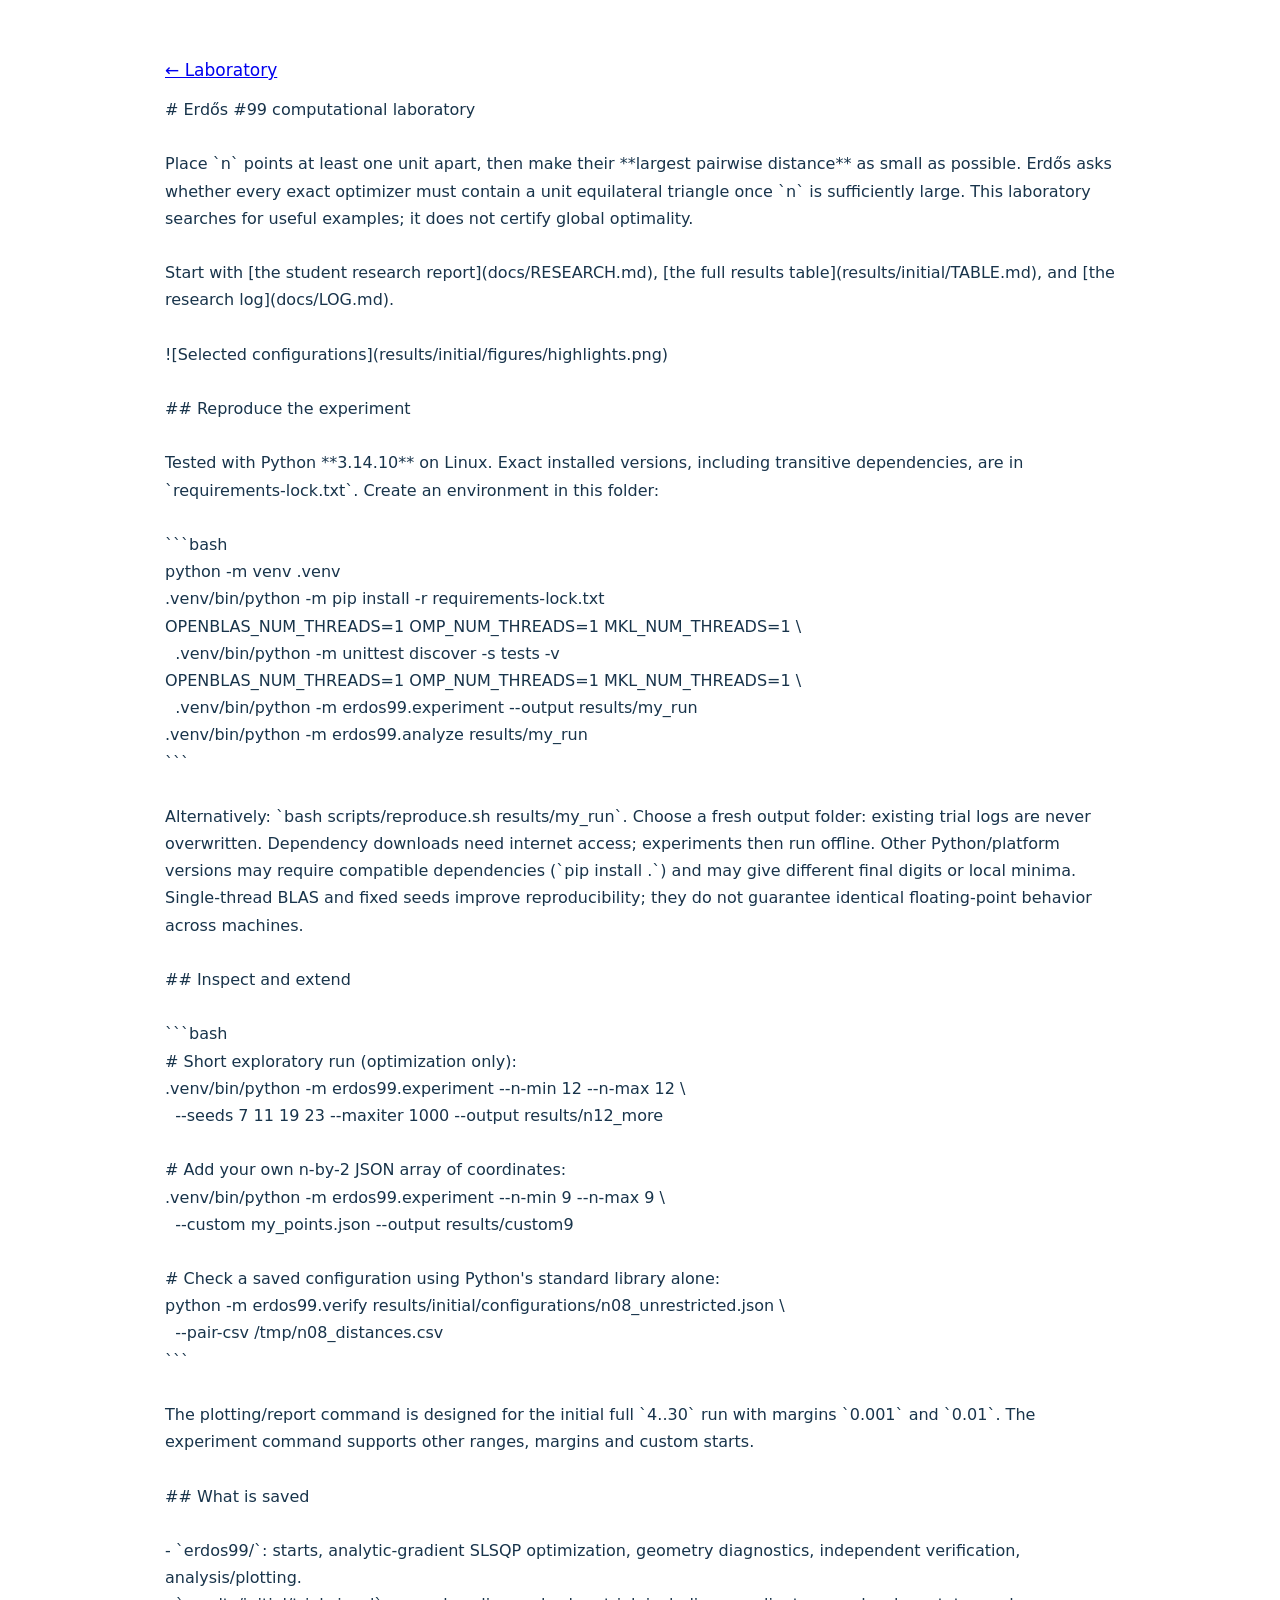
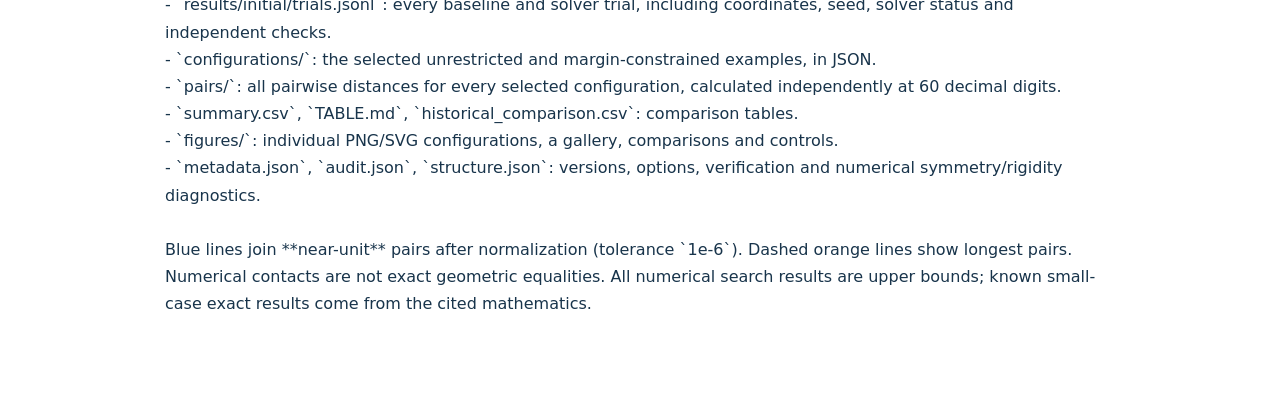
==== desktop/instructions.html @ 60fbb072 "Create Erdos 99 research lab with accessible touch playground and Pages deployment" ====
<!doctype html><meta charset="utf-8"><title>Erdős Lab</title><style>body{max-width:950px;margin:40px auto;padding:20px;font:17px system-ui;color:#18344b}pre{white-space:pre-wrap;font:16px/1.7 system-ui}</style><a href="index.html">← Laboratory</a><pre># Erdős #99 computational laboratory

Place `n` points at least one unit apart, then make their **largest pairwise distance** as small as possible. Erdős asks whether every exact optimizer must contain a unit equilateral triangle once `n` is sufficiently large. This laboratory searches for useful examples; it does not certify global optimality.

Start with [the student research report](docs/RESEARCH.md), [the full results table](results/initial/TABLE.md), and [the research log](docs/LOG.md).

![Selected configurations](results/initial/figures/highlights.png)

## Reproduce the experiment

Tested with Python **3.14.10** on Linux. Exact installed versions, including transitive dependencies, are in `requirements-lock.txt`. Create an environment in this folder:

```bash
python -m venv .venv
.venv/bin/python -m pip install -r requirements-lock.txt
OPENBLAS_NUM_THREADS=1 OMP_NUM_THREADS=1 MKL_NUM_THREADS=1 \
  .venv/bin/python -m unittest discover -s tests -v
OPENBLAS_NUM_THREADS=1 OMP_NUM_THREADS=1 MKL_NUM_THREADS=1 \
  .venv/bin/python -m erdos99.experiment --output results/my_run
.venv/bin/python -m erdos99.analyze results/my_run
```

Alternatively: `bash scripts/reproduce.sh results/my_run`. Choose a fresh output folder: existing trial logs are never overwritten. Dependency downloads need internet access; experiments then run offline. Other Python/platform versions may require compatible dependencies (`pip install .`) and may give different final digits or local minima. Single-thread BLAS and fixed seeds improve reproducibility; they do not guarantee identical floating-point behavior across machines.

## Inspect and extend

```bash
# Short exploratory run (optimization only):
.venv/bin/python -m erdos99.experiment --n-min 12 --n-max 12 \
  --seeds 7 11 19 23 --maxiter 1000 --output results/n12_more

# Add your own n-by-2 JSON array of coordinates:
.venv/bin/python -m erdos99.experiment --n-min 9 --n-max 9 \
  --custom my_points.json --output results/custom9

# Check a saved configuration using Python&#x27;s standard library alone:
python -m erdos99.verify results/initial/configurations/n08_unrestricted.json \
  --pair-csv /tmp/n08_distances.csv
```

The plotting/report command is designed for the initial full `4..30` run with margins `0.001` and `0.01`. The experiment command supports other ranges, margins and custom starts.

## What is saved

- `erdos99/`: starts, analytic-gradient SLSQP optimization, geometry diagnostics, independent verification, analysis/plotting.
- `results/initial/trials.jsonl`: every baseline and solver trial, including coordinates, seed, solver status and independent checks.
- `configurations/`: the selected unrestricted and margin-constrained examples, in JSON.
- `pairs/`: all pairwise distances for every selected configuration, calculated independently at 60 decimal digits.
- `summary.csv`, `TABLE.md`, `historical_comparison.csv`: comparison tables.
- `figures/`: individual PNG/SVG configurations, a gallery, comparisons and controls.
- `metadata.json`, `audit.json`, `structure.json`: versions, options, verification and numerical symmetry/rigidity diagnostics.

Blue lines join **near-unit** pairs after normalization (tolerance `1e-6`). Dashed orange lines show longest pairs. Numerical contacts are not exact geometric equalities. All numerical search results are upper bounds; known small-case exact results come from the cited mathematics.
</pre>
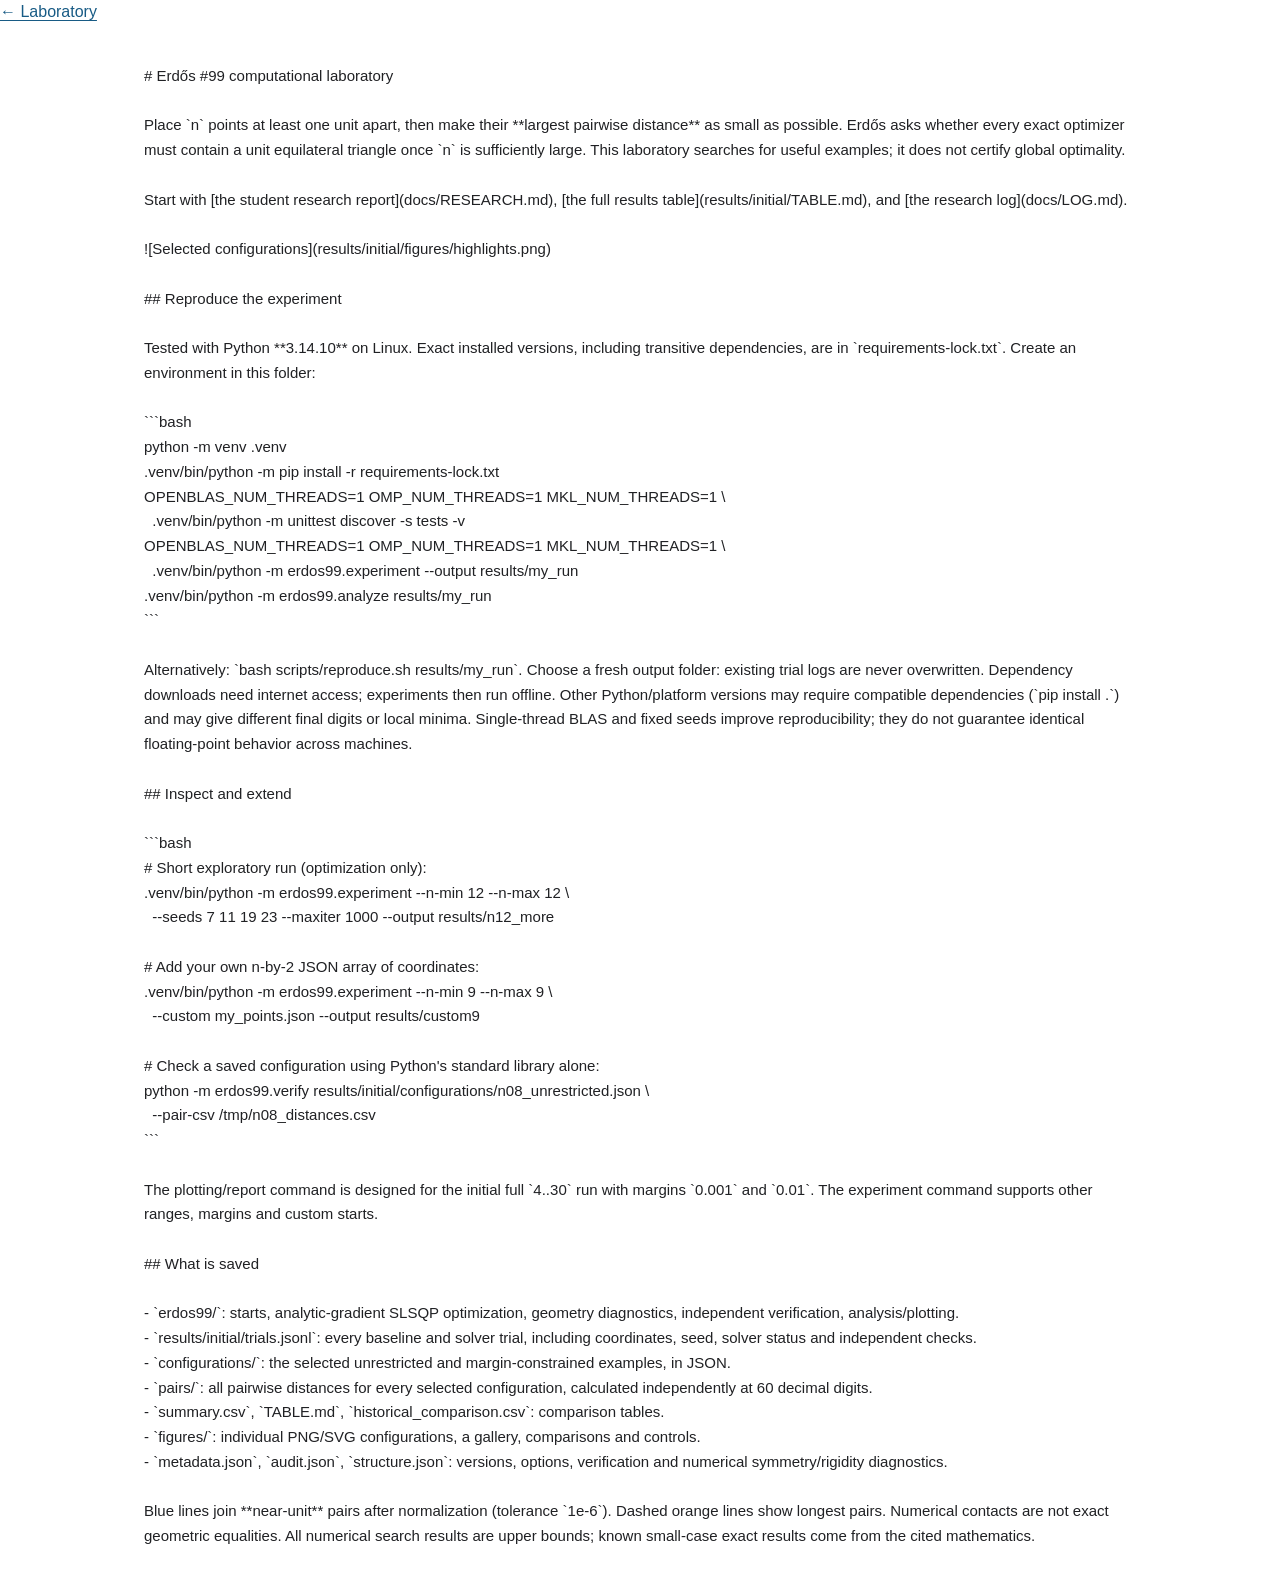
==== commit 92c8ac80: "Simplify lab styling with plain typography and a quiet geometry workspace" ====
--- a/desktop/instructions.html
+++ b/desktop/instructions.html
@@ -1,4 +1,4 @@
-<!doctype html><meta charset="utf-8"><title>Erdős Lab</title><style>body{max-width:950px;margin:40px auto;padding:20px;font:17px system-ui;color:#18344b}pre{white-space:pre-wrap;font:16px/1.7 system-ui}</style><a href="index.html">← Laboratory</a><pre># Erdős #99 computational laboratory
+<!doctype html><meta charset="utf-8"><title>Erdős Lab</title><meta name="viewport" content="width=device-width,initial-scale=1"><link rel="stylesheet" href="playground.css"><a href="index.html">← Laboratory</a><main><pre># Erdős #99 computational laboratory
 
 Place `n` points at least one unit apart, then make their **largest pairwise distance** as small as possible. Erdős asks whether every exact optimizer must contain a unit equilateral triangle once `n` is sufficiently large. This laboratory searches for useful examples; it does not certify global optimality.
 
@@ -51,4 +51,4 @@
 - `metadata.json`, `audit.json`, `structure.json`: versions, options, verification and numerical symmetry/rigidity diagnostics.
 
 Blue lines join **near-unit** pairs after normalization (tolerance `1e-6`). Dashed orange lines show longest pairs. Numerical contacts are not exact geometric equalities. All numerical search results are upper bounds; known small-case exact results come from the cited mathematics.
-</pre>+</pre></main>
--- a/desktop/playground.css
+++ b/desktop/playground.css
@@ -0,0 +1,39 @@
+/* Quiet interface; geometry colours are reserved for mathematical meaning. */
+*{box-sizing:border-box;animation:none!important;transition:none!important;scroll-behavior:auto!important}
+:root{color-scheme:light;font-family:Arial,Helvetica,sans-serif;color:#202124;background:#fff;font-size:16px;line-height:1.55}
+body{margin:0}
+header,main{max-width:1040px;margin:0 auto;padding:24px}
+header{padding-top:32px;padding-bottom:20px;border-bottom:1px solid #e5e5e5}
+h1{font-size:28px;line-height:1.2;letter-spacing:-.5px;margin:12px 0 8px;font-weight:600}
+h2{font-size:19px;line-height:1.35;margin:0 0 14px;font-weight:600}
+p{font-size:15px;margin:10px 0;color:#4a4a4a;max-width:76ch}
+a{color:#185b85;text-underline-offset:3px}
+section{background:#fff;padding:24px 0;border-bottom:1px solid #e5e5e5;margin:0}
+section:first-child{padding-top:4px}
+label{display:inline-flex;flex-direction:column;gap:6px;margin:6px 14px 12px 0;font-size:14px;color:#353535}
+label:has(input[type=checkbox]){flex-direction:row;align-items:center}
+input,button,select,textarea{font:400 16px/1.4 Arial,Helvetica,sans-serif;padding:10px 12px;border:1px solid #c6c6c6;border-radius:3px;max-width:100%;background:#fff;color:#202124}
+button,select,input{min-height:44px}
+input[type=checkbox]{min-height:20px;width:20px;margin:0 4px 0 0;accent-color:#555}
+button{cursor:pointer;margin:4px;touch-action:manipulation;background:#f7f7f7}
+button:hover{background:#ededed}
+button:disabled{color:#999;cursor:default;background:#fafafa}
+button:focus-visible,input:focus-visible,select:focus-visible,textarea:focus-visible,a:focus-visible,summary:focus-visible{outline:2px solid #185b85;outline-offset:3px}
+textarea{width:360px;min-height:85px;resize:vertical}
+svg{display:block;width:100%;height:auto;max-height:65vh;background:#fff;border:1px solid #dedede;touch-action:none;user-select:none;-webkit-user-select:none}
+svg text{font-family:Arial,Helvetica,sans-serif}
+circle.point{cursor:grab;stroke:#fff;stroke-width:2}
+circle.point:focus{stroke:#e2a322;stroke-width:4;outline:none}
+.touch-target{display:none;cursor:grab}.touch-device .touch-target{display:block}
+#quick-stats{position:sticky;top:0;z-index:2;background:#fff;border-bottom:1px solid #ddd;padding:12px 0;margin-bottom:12px;font-size:15px;font-weight:600;font-variant-numeric:tabular-nums}
+table{border-collapse:collapse;width:100%;font-variant-numeric:tabular-nums;font-size:14px}
+td,th{padding:12px 10px;text-align:left;border-bottom:1px solid #e6e6e6;vertical-align:top}
+th{font-weight:600;color:#555}
+#notice{color:#353535}#status{font-weight:600}
+summary{cursor:pointer;padding:10px 0;font-size:15px;font-weight:600}
+dt{font-weight:600;margin-top:12px}dd{margin-left:0;color:#555}
+ol{padding-left:24px}li{margin:7px 0}
+.primary-link{display:inline-block;border:1px solid #333;color:#202124;padding:12px 18px;text-decoration:none;border-radius:3px;font-weight:600}
+.primary-link:hover{background:#f7f7f7}
+pre{white-space:pre-wrap;font:15px/1.65 Arial,Helvetica,sans-serif;overflow-wrap:anywhere}
+@media(max-width:700px){header,main{padding:18px 16px}header{padding-top:22px}h1{font-size:25px}h2{font-size:18px}section{padding:22px 0}.controls{display:flex;flex-wrap:wrap;gap:8px}.controls>label,.controls>details{width:100%;margin:0 0 8px}.controls select{width:100%}.controls button{flex:1;min-width:130px;margin:0}svg{max-height:none;aspect-ratio:4/3}#quick-stats{font-size:14px}section>label{display:flex;width:100%;margin-right:0}section>label>input,section>label>select,textarea{width:100%}table{table-layout:fixed;overflow-wrap:anywhere}td,th{padding:10px 4px;font-size:12px}.primary-link{display:block;text-align:center}}
